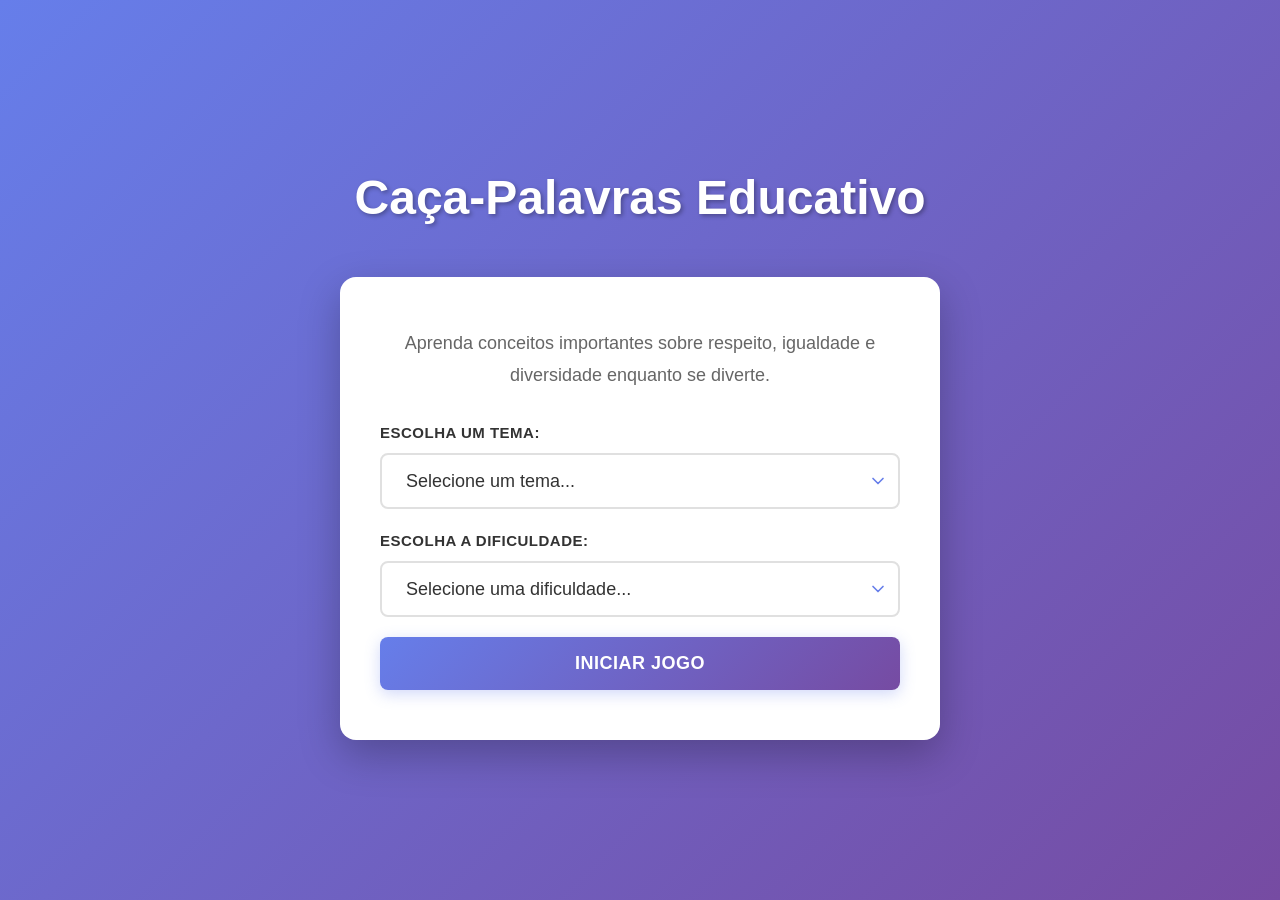
==== index.html @ 96845f22 "Tela inicial do jogo" ====
<!DOCTYPE html>
<html lang="pt-BR">
<head>
    <meta charset="UTF-8">
    <meta name="viewport" content="width=device-width, initial-scale=1.0">
    <title>Caça-Palavras Educativo</title>
    
    <!-- CSS Global -->
    <link rel="stylesheet" href="css/style.css">
    <!-- CSS da Tela Inicial -->
    <link rel="stylesheet" href="css/home.css">
</head>
<body>
    <!-- Tela Inicial -->
    <main class="container-principal">
        <!-- Cabeçalho -->
        <header class="cabecalho">
            <h1 class="titulo">Caça-Palavras Educativo</h1>
        </header>

        <!-- Conteúdo Principal -->
        <section class="cartao">
            <!-- Descrição -->
            <p class="descricao">
                Aprenda conceitos importantes sobre respeito, igualdade e diversidade enquanto se diverte.
            </p>

            <!-- Formulário de Seleção -->
            <form class="formulario" id="formularioJogo">
                
                <!-- Seletor de Tema -->
                <div class="grupo-form">
                    <label for="selectTema" class="label">Escolha um Tema:</label>
                    <select id="selectTema" class="select" required>
                        <option value="">Selecione um tema...</option>
                    </select>
                </div>

                <!-- Seletor de Dificuldade -->
                <div class="grupo-form">
                    <label for="selectDificuldade" class="label">Escolha a Dificuldade:</label>
                    <select id="selectDificuldade" class="select" required>
                        <option value="">Selecione uma dificuldade...</option>
                        <option value="facil">Fácil</option>
                        <option value="medio">Médio</option>
                        <option value="dificil">Difícil</option>
                    </select>
                </div>

                <!-- Indicador de Carregamento -->
                <div id="containerCarregamento" class="container-carregamento" style="display: none;">
                    <div class="spinner"></div>
                    <p>Carregando temas...</p>
                </div>

                <!-- Botão Iniciar -->
                <button type="button" id="botaoIniciar" class="botao botao-principal">
                    Iniciar Jogo
                </button>
            </form>
        </section>
    </main>

    <!-- Script da página -->
    <script src="js/home.js"></script>
</body>
</html>
---- css/style.css ----
/* ===================================
   CSS GLOBAL - MOBILE FIRST
   =================================== */

* {
    margin: 0;
    padding: 0;
    box-sizing: border-box;
}

body {
    font-family: 'Segoe UI', Tahoma, Geneva, Verdana, sans-serif;
    background: linear-gradient(135deg, #667eea 0%, #764ba2 100%);
    color: #333;
    line-height: 1.6;
    min-height: 100vh;
    display: flex;
    align-items: center;
    justify-content: center;
    padding: 20px;
}

/* Container Principal */
.container-principal {
    width: 100%;
    max-width: 480px;
    animation: fadeIn 0.6s ease-in;
}

/* Animação de Entrada */
@keyframes fadeIn {
    from {
        opacity: 0;
        transform: translateY(20px);
    }
    to {
        opacity: 1;
        transform: translateY(0);
    }
}

/* Cabeçalho */
.cabecalho {
    text-align: center;
    margin-bottom: 40px;
}

.titulo {
    font-size: 32px;
    font-weight: 700;
    color: white;
    text-shadow: 2px 2px 4px rgba(0, 0, 0, 0.3);
    margin-bottom: 10px;
}

/* Cartão */
.cartao {
    background: white;
    border-radius: 16px;
    padding: 30px 20px;
    box-shadow: 0 10px 30px rgba(0, 0, 0, 0.2);
    animation: slideUp 0.6s ease-out;
}

@keyframes slideUp {
    from {
        opacity: 0;
        transform: translateY(30px);
    }
    to {
        opacity: 1;
        transform: translateY(0);
    }
}

/* Descrição */
.descricao {
    font-size: 16px;
    color: #666;
    text-align: center;
    margin-bottom: 30px;
    line-height: 1.8;
}

/* Formulário */
.formulario {
    display: flex;
    flex-direction: column;
    gap: 20px;
}

.grupo-form {
    display: flex;
    flex-direction: column;
    gap: 8px;
}

.label {
    font-size: 14px;
    font-weight: 600;
    color: #333;
    text-transform: uppercase;
    letter-spacing: 0.5px;
}

.select {
    padding: 14px 12px;
    font-size: 16px;
    border: 2px solid #e0e0e0;
    border-radius: 8px;
    background: white;
    color: #333;
    cursor: pointer;
    transition: all 0.3s ease;
    appearance: none;
    background-image: url("data:image/svg+xml;charset=UTF-8,%3csvg xmlns='http://www.w3.org/2000/svg' viewBox='0 0 24 24' fill='none' stroke='%23667eea' stroke-width='2' stroke-linecap='round' stroke-linejoin='round'%3e%3cpolyline points='6 9 12 15 18 9'%3e%3c/polyline%3e%3c/svg%3e");
    background-repeat: no-repeat;
    background-position: right 10px center;
    background-size: 20px;
    padding-right: 40px;
}

.select:hover {
    border-color: #667eea;
    box-shadow: 0 0 0 3px rgba(102, 126, 234, 0.1);
}

.select:focus {
    outline: none;
    border-color: #667eea;
    box-shadow: 0 0 0 3px rgba(102, 126, 234, 0.2);
}

/* Container de Carregamento */
.container-carregamento {
    display: flex;
    flex-direction: column;
    align-items: center;
    gap: 15px;
    padding: 20px;
    text-align: center;
}

.spinner {
    border: 4px solid #f0f0f0;
    border-top: 4px solid #667eea;
    border-radius: 50%;
    width: 40px;
    height: 40px;
    animation: spin 1s linear infinite;
}

@keyframes spin {
    0% { transform: rotate(0deg); }
    100% { transform: rotate(360deg); }
}

.container-carregamento p {
    font-size: 14px;
    color: #999;
}

/* Botões */
.botao {
    padding: 16px 20px;
    font-size: 16px;
    font-weight: 600;
    border: none;
    border-radius: 8px;
    cursor: pointer;
    transition: all 0.3s ease;
    text-transform: uppercase;
    letter-spacing: 0.5px;
    min-height: 50px;
}

.botao-principal {
    background: linear-gradient(135deg, #667eea 0%, #764ba2 100%);
    color: white;
    box-shadow: 0 4px 15px rgba(102, 126, 234, 0.3);
}

.botao-principal:hover:not(:disabled) {
    transform: translateY(-2px);
    box-shadow: 0 6px 20px rgba(102, 126, 234, 0.4);
}

.botao-principal:active:not(:disabled) {
    transform: translateY(0);
}

.botao:disabled {
    opacity: 0.6;
    cursor: not-allowed;
}

/* ===================================
   RESPONSIVE - TABLET (768px+)
   =================================== */

@media (min-width: 768px) {
    .titulo {
        font-size: 40px;
    }

    .descricao {
        font-size: 18px;
    }

    .cartao {
        padding: 40px 30px;
    }

    .select,
    .botao {
        font-size: 18px;
        padding: 16px 24px;
    }

    .label {
        font-size: 15px;
    }
}

/* ===================================
   RESPONSIVE - DESKTOP (1024px+)
   =================================== */

@media (min-width: 1024px) {
    .container-principal {
        max-width: 600px;
    }

    .titulo {
        font-size: 48px;
    }

    .cartao {
        padding: 50px 40px;
        box-shadow: 0 15px 40px rgba(0, 0, 0, 0.25);
    }
}
---- css/home.css ----
/* ===================================
   CSS ESPECÍFICO - TELA INICIAL
   =================================== */

/* Estilos adicionais específicos para home.html */

/* Garantir que o formulário se comporta bem em diferentes tamanhos */
.formulario {
    width: 100%;
}

.grupo-form {
    width: 100%;
}

/* Select em foco */
.select:focus-visible {
    outline: 2px solid transparent;
    outline-offset: 2px;
    border-color: #667eea;
}

/* Efeito ao passar o mouse sobre o select */
.select option {
    background: white;
    color: #333;
}

/* Botão em estado ativo */
.botao-principal:active {
    box-shadow: 0 2px 8px rgba(102, 126, 234, 0.2);
}

/* Responsividade para dispositivos muito pequenos (320px) */
@media (max-width: 360px) {
    body {
        padding: 15px;
    }

    .titulo {
        font-size: 28px;
    }

    .descricao {
        font-size: 14px;
        margin-bottom: 20px;
    }

    .cartao {
        padding: 25px 15px;
        border-radius: 12px;
    }

    .select,
    .botao {
        font-size: 15px;
        padding: 12px 10px;
        min-height: 48px;
    }

    .label {
        font-size: 13px;
    }
}
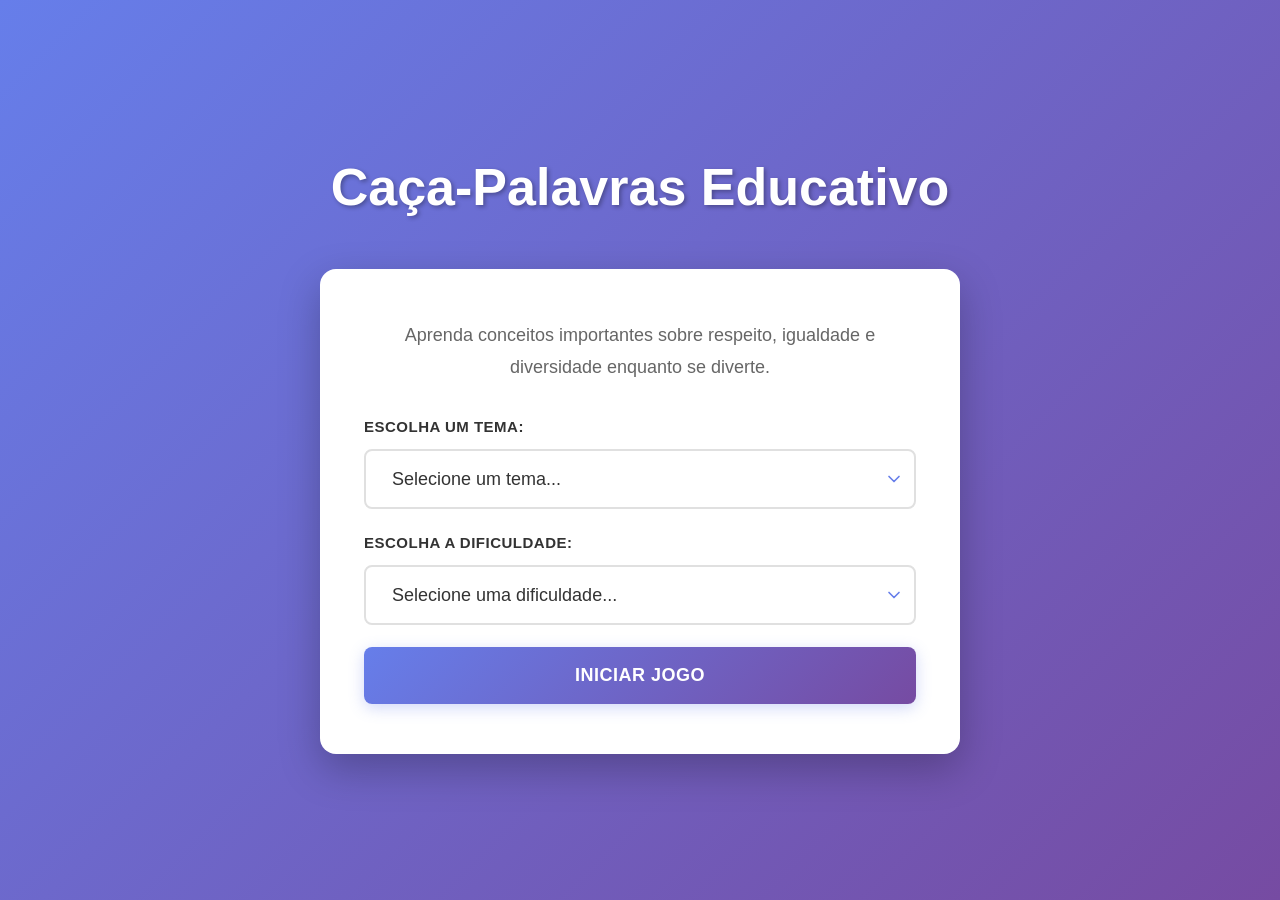
==== commit 6f87d3f8: "Dificuldade do nível fácil ajustada" ====
--- a/index.html
+++ b/index.html
@@ -5,39 +5,29 @@
     <meta name="viewport" content="width=device-width, initial-scale=1.0">
     <title>Caça-Palavras Educativo</title>
     
-    <!-- CSS Global -->
-    <link rel="stylesheet" href="css/style.css">
-    <!-- CSS da Tela Inicial -->
-    <link rel="stylesheet" href="css/home.css">
+    <link rel="stylesheet" href="css/style.css"> <!-- CSS Global -->
+    <link rel="stylesheet" href="css/home.css"> <!-- CSS da Tela Inicial -->
 </head>
 <body>
     <!-- Tela Inicial -->
     <main class="container-principal">
-        <!-- Cabeçalho -->
         <header class="cabecalho">
             <h1 class="titulo">Caça-Palavras Educativo</h1>
         </header>
-
-        <!-- Conteúdo Principal -->
-        <section class="cartao">
-            <!-- Descrição -->
+        <section class="cartao"> <!-- Conteúdo Principal -->
             <p class="descricao">
                 Aprenda conceitos importantes sobre respeito, igualdade e diversidade enquanto se diverte.
             </p>
 
-            <!-- Formulário de Seleção -->
             <form class="formulario" id="formularioJogo">
-                
-                <!-- Seletor de Tema -->
-                <div class="grupo-form">
+                <div class="grupo-form"> <!-- Seletor de Tema -->
                     <label for="selectTema" class="label">Escolha um Tema:</label>
                     <select id="selectTema" class="select" required>
                         <option value="">Selecione um tema...</option>
                     </select>
                 </div>
-
-                <!-- Seletor de Dificuldade -->
-                <div class="grupo-form">
+               
+                <div class="grupo-form"> <!-- Seletor de Dificuldade -->
                     <label for="selectDificuldade" class="label">Escolha a Dificuldade:</label>
                     <select id="selectDificuldade" class="select" required>
                         <option value="">Selecione uma dificuldade...</option>
@@ -46,22 +36,16 @@
                         <option value="dificil">Difícil</option>
                     </select>
                 </div>
-
-                <!-- Indicador de Carregamento -->
-                <div id="containerCarregamento" class="container-carregamento" style="display: none;">
+                <div id="containerCarregamento" class="container-carregamento" style="display: none;"> <!-- Indicador de Carregamento -->
                     <div class="spinner"></div>
                     <p>Carregando temas...</p>
                 </div>
-
-                <!-- Botão Iniciar -->
                 <button type="button" id="botaoIniciar" class="botao botao-principal">
                     Iniciar Jogo
                 </button>
             </form>
         </section>
     </main>
-
-    <!-- Script da página -->
-    <script src="js/home.js"></script>
+    <script src="js/home.js"></script> <!-- Script da página -->
 </body>
 </html>
--- a/css/style.css
+++ b/css/style.css
@@ -17,13 +17,15 @@
     display: flex;
     align-items: center;
     justify-content: center;
-    padding: 20px;
+    padding: clamp(10px, 2vw, 20px);
+    margin: 0;
+    overflow-x: hidden;
 }
 
 /* Container Principal */
 .container-principal {
     width: 100%;
-    max-width: 480px;
+    max-width: clamp(300px, 90vw, 500px);
     animation: fadeIn 0.6s ease-in;
 }
 
@@ -75,10 +77,10 @@
 
 /* Descrição */
 .descricao {
-    font-size: 16px;
+    font-size: clamp(14px, 2.5vw, 16px);
     color: #666;
     text-align: center;
-    margin-bottom: 30px;
+    margin-bottom: clamp(24px, 5vw, 32px);
     line-height: 1.8;
 }
 
@@ -86,17 +88,17 @@
 .formulario {
     display: flex;
     flex-direction: column;
-    gap: 20px;
+    gap: clamp(16px, 3vw, 22px);
 }
 
 .grupo-form {
     display: flex;
     flex-direction: column;
-    gap: 8px;
+    gap: clamp(6px, 1.2vw, 10px);
 }
 
 .label {
-    font-size: 14px;
+    font-size: clamp(12px, 2vw, 14px);
     font-weight: 600;
     color: #333;
     text-transform: uppercase;
@@ -104,8 +106,8 @@
 }
 
 .select {
-    padding: 14px 12px;
-    font-size: 16px;
+    padding: clamp(11px, 2.5vw, 16px) clamp(10px, 2vw, 14px);
+    font-size: clamp(14px, 2.2vw, 16px);
     border: 2px solid #e0e0e0;
     border-radius: 8px;
     background: white;
@@ -117,7 +119,8 @@
     background-repeat: no-repeat;
     background-position: right 10px center;
     background-size: 20px;
-    padding-right: 40px;
+    padding-right: clamp(30px, 5vw, 40px);
+    min-height: clamp(40px, 8vw, 48px);
 }
 
 .select:hover {
@@ -136,8 +139,8 @@
     display: flex;
     flex-direction: column;
     align-items: center;
-    gap: 15px;
-    padding: 20px;
+    gap: clamp(12px, 2.5vw, 18px);
+    padding: clamp(16px, 3vw, 22px);
     text-align: center;
 }
 
@@ -145,8 +148,8 @@
     border: 4px solid #f0f0f0;
     border-top: 4px solid #667eea;
     border-radius: 50%;
-    width: 40px;
-    height: 40px;
+    width: clamp(32px, 6vw, 44px);
+    height: clamp(32px, 6vw, 44px);
     animation: spin 1s linear infinite;
 }
 
@@ -156,14 +159,14 @@
 }
 
 .container-carregamento p {
-    font-size: 14px;
+    font-size: clamp(12px, 2vw, 14px);
     color: #999;
 }
 
 /* Botões */
 .botao {
-    padding: 16px 20px;
-    font-size: 16px;
+    padding: clamp(12px, 2.5vw, 18px) clamp(16px, 3vw, 24px);
+    font-size: clamp(13px, 2vw, 16px);
     font-weight: 600;
     border: none;
     border-radius: 8px;
@@ -171,7 +174,7 @@
     transition: all 0.3s ease;
     text-transform: uppercase;
     letter-spacing: 0.5px;
-    min-height: 50px;
+    min-height: clamp(42px, 8.5vw, 50px);
 }
 
 .botao-principal {
@@ -199,26 +202,30 @@
    =================================== */
 
 @media (min-width: 768px) {
+    .container-principal {
+        max-width: clamp(500px, 85vw, 620px);
+    }
+
     .titulo {
-        font-size: 40px;
+        font-size: clamp(32px, 6vw, 48px);
     }
 
     .descricao {
-        font-size: 18px;
+        font-size: clamp(15px, 2.5vw, 18px);
     }
 
     .cartao {
-        padding: 40px 30px;
+        padding: clamp(28px, 4.5vw, 40px) clamp(24px, 4vw, 32px);
     }
 
     .select,
     .botao {
-        font-size: 18px;
-        padding: 16px 24px;
+        font-size: clamp(15px, 2.2vw, 18px);
+        padding: clamp(13px, 2.5vw, 18px) clamp(18px, 3vw, 26px);
     }
 
     .label {
-        font-size: 15px;
+        font-size: clamp(13px, 2vw, 15px);
     }
 }
 
@@ -228,15 +235,20 @@
 
 @media (min-width: 1024px) {
     .container-principal {
-        max-width: 600px;
+        max-width: clamp(580px, 80vw, 640px);
     }
 
     .titulo {
-        font-size: 48px;
+        font-size: clamp(40px, 6.5vw, 52px);
     }
 
     .cartao {
-        padding: 50px 40px;
+        padding: clamp(36px, 5vw, 50px) clamp(32px, 5vw, 44px);
         box-shadow: 0 15px 40px rgba(0, 0, 0, 0.25);
     }
-}
+
+    .select,
+    .botao {
+        font-size: clamp(15px, 2.2vw, 18px);
+    }
+}
--- a/css/home.css
+++ b/css/home.css
@@ -1,8 +1,4 @@
-/* ===================================
-   CSS ESPECÍFICO - TELA INICIAL
-   =================================== */
-
-/* Estilos adicionais específicos para home.html */
+/*Css tela inicial*/
 
 /* Garantir que o formulário se comporta bem em diferentes tamanhos */
 .formulario {
@@ -31,34 +27,81 @@
     box-shadow: 0 2px 8px rgba(102, 126, 234, 0.2);
 }
 
-/* Responsividade para dispositivos muito pequenos (320px) */
+/* Responsividade para dispositivos muito pequenos (até 360px) */
 @media (max-width: 360px) {
     body {
-        padding: 15px;
+        padding: clamp(12px, 2.5vw, 16px);
+    }
+
+    .cabecalho {
+        margin-bottom: clamp(24px, 5vw, 32px);
     }
 
     .titulo {
-        font-size: 28px;
+        font-size: clamp(24px, 5.5vw, 32px);
     }
 
     .descricao {
-        font-size: 14px;
-        margin-bottom: 20px;
+        font-size: clamp(13px, 2.3vw, 15px);
+        margin-bottom: clamp(18px, 4vw, 24px);
     }
 
     .cartao {
-        padding: 25px 15px;
+        padding: clamp(18px, 3.5vw, 26px) clamp(14px, 2.8vw, 18px);
         border-radius: 12px;
     }
 
     .select,
     .botao {
-        font-size: 15px;
-        padding: 12px 10px;
-        min-height: 48px;
+        font-size: clamp(13px, 2.2vw, 15px);
+        padding: clamp(10px, 2.2vw, 14px) clamp(12px, 2vw, 16px);
+        min-height: clamp(40px, 8vw, 46px);
     }
 
     .label {
-        font-size: 13px;
+        font-size: clamp(11px, 1.8vw, 12px);
+    }
+
+    .grupo-form {
+        gap: clamp(6px, 1.2vw, 8px);
+    }
+
+    .formulario {
+        gap: clamp(14px, 3vw, 18px);
     }
 }
+
+/* Responsividade para celulares pequenos (361px - 480px) */
+@media (min-width: 361px) and (max-width: 480px) {
+    body {
+        padding: clamp(12px, 2.5vw, 18px);
+    }
+
+    .cabecalho {
+        margin-bottom: clamp(28px, 5.5vw, 36px);
+    }
+
+    .titulo {
+        font-size: clamp(28px, 5.8vw, 36px);
+    }
+
+    .descricao {
+        font-size: clamp(14px, 2.5vw, 16px);
+        margin-bottom: clamp(20px, 4.5vw, 28px);
+    }
+
+    .cartao {
+        padding: clamp(22px, 4vw, 28px) clamp(16px, 3vw, 22px);
+    }
+
+    .select,
+    .botao {
+        font-size: clamp(14px, 2.2vw, 16px);
+        padding: clamp(12px, 2.3vw, 16px) clamp(14px, 2.5vw, 18px);
+        min-height: clamp(42px, 8.5vw, 48px);
+    }
+
+    .label {
+        font-size: clamp(12px, 2vw, 14px);
+    }
+}
